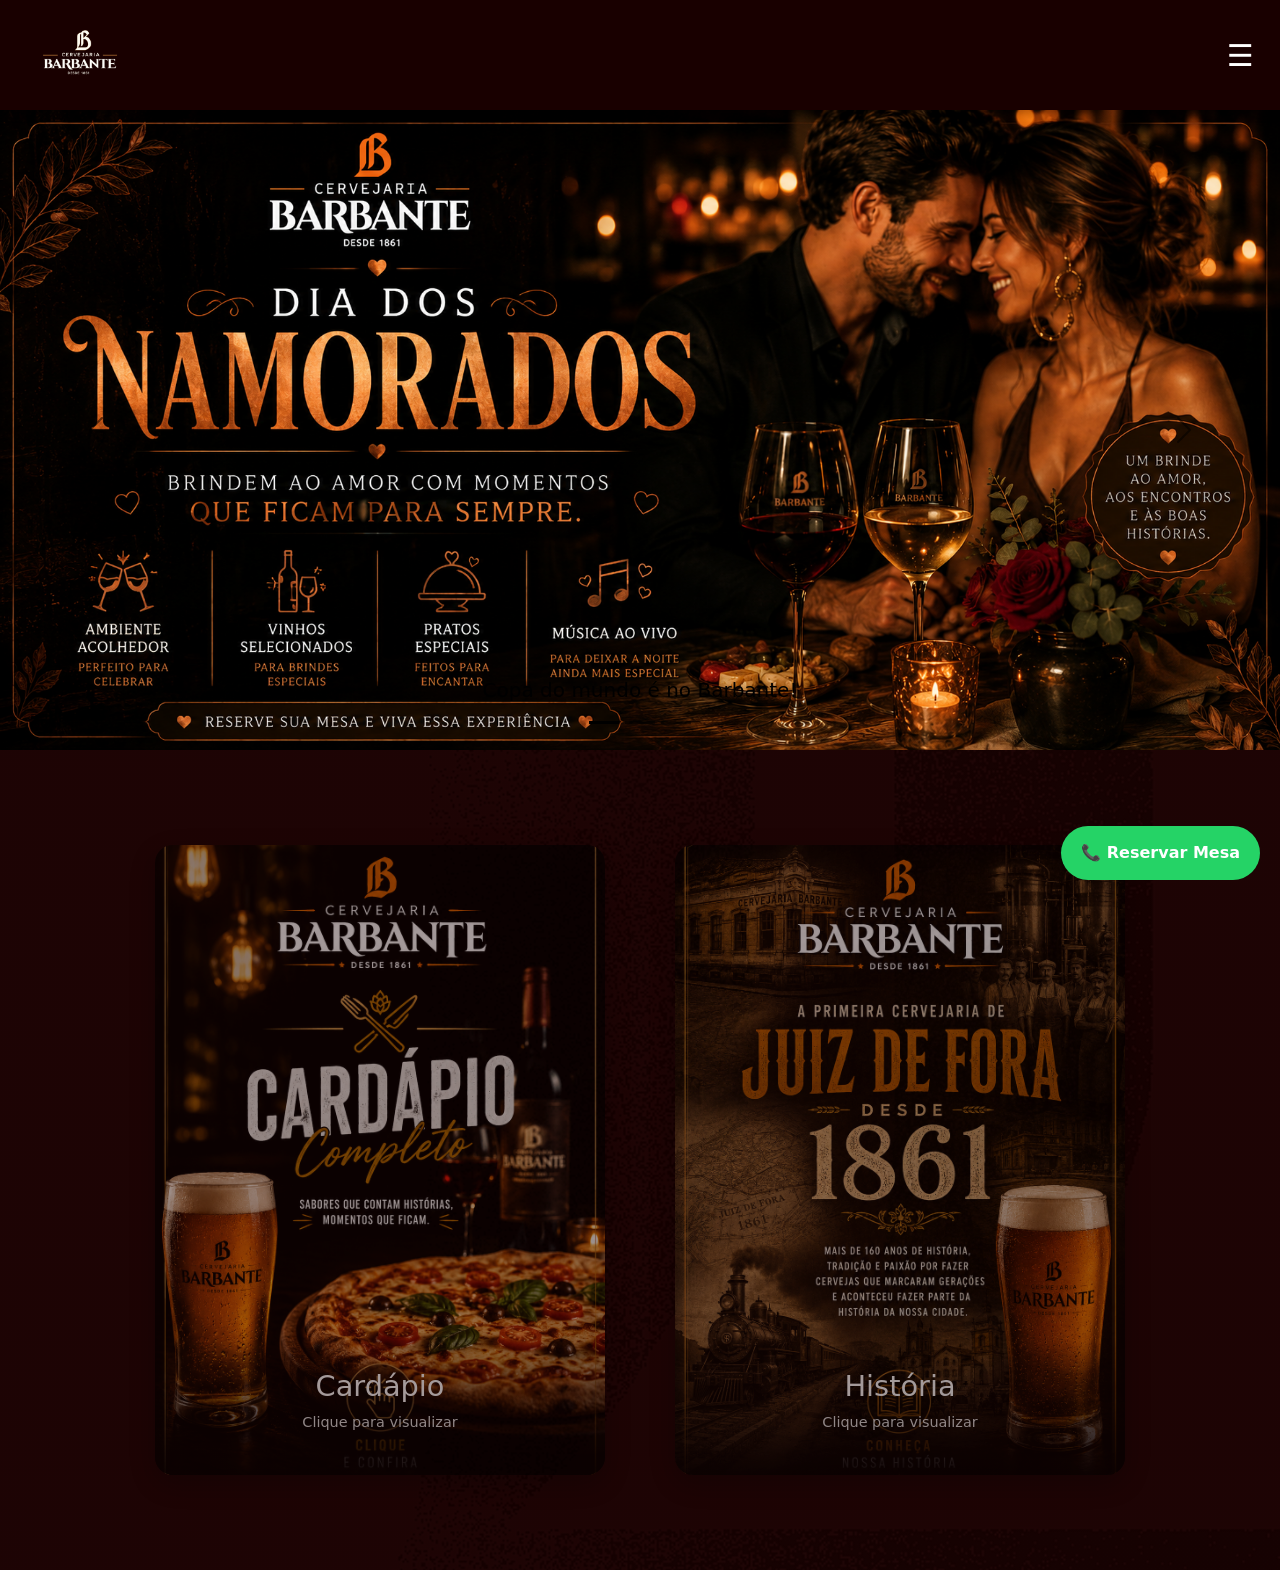
==== index.html @ 624d0248 "adição de card historia e centralização colocado lado a lado com outro card" ====
<!DOCTYPE html>
<html lang="pt-br">
<head>
    <meta charset="UTF-8">
    <meta name="viewport" content="width=device-width, initial-scale=1.0">
    <link rel="stylesheet" href="style.css">
    <link rel="icon" type="image/png" href="imagens/iconeBarbante.png">

 <link href="https://cdn.jsdelivr.net/npm/bootstrap@5.3.8/dist/css/bootstrap.min.css" rel="stylesheet" integrity="sha384-sRIl4kxILFvY47J16cr9ZwB07vP4J8+LH7qKQnuqkuIAvNWLzeN8tE5YBujZqJLB" crossorigin="anonymous">

    <title>Cervejaria Barbante</title>
</head>
<body>

 
    
<header>
    <nav class="navbar-barbante">
        <img src="imagens/logo-branca-barbante.png" alt="Barbante" class="logo">

        <button class="menu-btn" id="menuBtn">
            ☰
        </button>

        <ul class="nav-links" id="navLinks">
            <li><a href="#home">Home</a></li>
            <li><a href="cardapio.html">Cardápio</a></li>
            <li><a href="#eventos">Eventos</a></li>
            <li><a href="#rodizio">Rodízio</a></li>
            <li><a href="#localizacao">Localização</a></li>
        </ul>
    </nav>
</header>



            <a href="https://wa.me/5532988763099" class="whatsapp">📞 Reservar Mesa </a>


<div id="carouselExampleDark" class="carousel carousel-dark slide">
  <div class="carousel-indicators">
    <button type="button" data-bs-target="#carouselExampleDark" data-bs-slide-to="0" class="active" aria-current="true" aria-label="Slide 1"></button>
    <button type="button" data-bs-target="#carouselExampleDark" data-bs-slide-to="1" aria-label="Slide 2"></button>
    <button type="button" data-bs-target="#carouselExampleDark" data-bs-slide-to="2" aria-label="Slide 3"></button>
  </div>
  <div class="carousel-inner">
    <div class="carousel-item active" data-bs-interval="10000">
      <img src="imagensEventos/carrosel-diadosnamorados.png" class="d-block w-100" alt="...">
      <div class="carousel-caption d-none d-md-block">
        <h5>Copa do mundo é no Barbante!</h5>
        
      </div>
    </div>
    <div class="carousel-item" data-bs-interval="2000">
      <img src="imagensEventos/carrosel-copadomundo.png" class="d-block w-100" alt="...">
      <div class="carousel-caption d-none d-md-block">

      </div>
    </div>
    <div class="carousel-item">
      <img src="imagensEventos/carrosel-geral.png" class="d-block w-100" alt="...">
      <div class="carousel-caption d-none d-md-block">
        
        
      </div>
    </div>
  </div>
  <button class="carousel-control-prev" type="button" data-bs-target="#carouselExampleDark" data-bs-slide="prev">
    <span class="carousel-control-prev-icon" aria-hidden="true"></span>
    <span class="visually-hidden">Previous</span>
  </button>
  <button class="carousel-control-next" type="button" data-bs-target="#carouselExampleDark" data-bs-slide="next">
    <span class="carousel-control-next-icon" aria-hidden="true"></span>
    <span class="visually-hidden">Next</span>
  </button>
</div>




<div class="cards">

<a href="cardapio.html" class="card-cardapio">
    <img src="imagens/cardapio-capa.png" alt="Cardápio Barbante">

    <div class="overlay-cardapio">
        <h2>Cardápio</h2>
        <p>Clique para visualizar</p>
    </div>
</a>

<a href="historia.html" class="card-cardapio">
    <img src="imagens/historia-capa.png" alt="Cardápio Barbante">

    <div class="overlay-cardapio">
        <h2>História</h2>
        <p>Clique para visualizar</p>
    </div>
</a>


</div>













<script src="https://cdn.jsdelivr.net/npm/bootstrap@5.3.8/dist/js/bootstrap.bundle.min.js" integrity="sha384-FKyoEForCGlyvwx9Hj09JcYn3nv7wiPVlz7YYwJrWVcXK/BmnVDxM+D2scQbITxI" crossorigin="anonymous"></script>

<script src="script.js"></script>


</body>
</html>
---- style.css ----
body {
    margin:0;
    padding:0;
   
    color: rgb(255, 255, 255);



    background:
        linear-gradient(
            rgba(0,0,0,0.7),
            rgba(0,0,0,0.7)
        ),
        url("imagens/background-barbante.png");

    background-size: cover;
    background-position: center;
    background-repeat: no-repeat;
    min-height: 100vh;

}

#logo-barbante {
    size: 1px;
}

h1{text-align: center;
}





.navbar-barbante{
    background:rgba(26,0,0,.95);
    backdrop-filter:blur(8px);
    display:flex;
    justify-content:space-between;
    align-items:center;
    padding:15px 20px;
    position:sticky;
    top:0;
    z-index:9999;
    box-shadow:0 2px 10px rgba(0,0,0,.3);
}

.logo{
    width:120px;
    transition:.3s;
}

.logo:hover{
    transform:scale(1.05);
}

.menu-btn{
    background:none;
    border:none;
    color:white;
    font-size:30px;
    cursor:pointer;

    transition:.3s;
}

.menu-btn:hover{
    color:#ffb347;
    transform:scale(1.1);
}

.nav-links{
    display:none;
    flex-direction:column;

    position:absolute;
    top:100%;
    right:0;

    width:250px;

    background:rgba(0, 0, 0, 0.85);
    backdrop-filter: blur(10px);

    list-style:none;
    margin:0;
    padding:0;

    border-radius:0 0 0 15px;

    box-shadow:
        0 10px 30px rgba(0,0,0,.5);

    z-index:9999;
}
.nav-links.active{
    display:flex;
}

.nav-links a{
    display:block;

    color:white;
    text-decoration:none;

    padding:18px 25px;

    border-bottom:1px solid rgba(255,255,255,.1);

    transition:all .3s ease;
}

.nav-links a:hover{
    background:rgba(255,255,255,.08);

    padding-left:35px;

    color:#ffb347;
}


.whatsapp{
    position:fixed;
    bottom:20px;
    right:20px;
    background:#25D366;
    color:white;
    padding:15px 20px;
    border-radius:50px;
    text-decoration:none;
    font-weight:bold;
    z-index:999;
}















.cards{
    display:flex;
    justify-content:center;
    gap:20px;

    max-width:1200px;
    margin:40px auto;
    padding:20px;

    flex-wrap:wrap;
}

.card-cardapio{
    position:relative;

    width:500px;
    height:700px;

    overflow:hidden;
    border-radius:20px;

    text-decoration:none;

    box-shadow:0 10px 30px rgba(0,0,0,.4);

    transition:.4s ease;
}

.card-cardapio img{
    width:100%;
    height:100%;
    object-fit:cover;
    display:block;

    transition:.4s ease;
}

.card-cardapio:hover{
    transform:scale(1.03);
}

.card-cardapio:hover img{
    transform:scale(1.08);
}

.overlay-cardapio{
    position:absolute;
    left:0;
    right:0;
    bottom:0;

    padding:30px;

    background:linear-gradient(
        transparent,
        rgba(0,0,0,.95)
    );

    text-align:center;
}

.overlay-cardapio h2{
    color:#fff;
    margin:0;
}

.overlay-cardapio p{
    color:#ddd;
    margin-top:10px;
}

@media (max-width:768px){

    .cards{
        display:flex;
        flex-direction:row;
        justify-content:center;
        gap:10px;

        padding:10px;
    }

    .card-cardapio{
        width:45vw;
        height:65vw;

        max-width:none;
    }

    .overlay-cardapio h2{
        font-size:1.2rem;
    }

    .overlay-cardapio p{
        font-size:.8rem;
    }
}
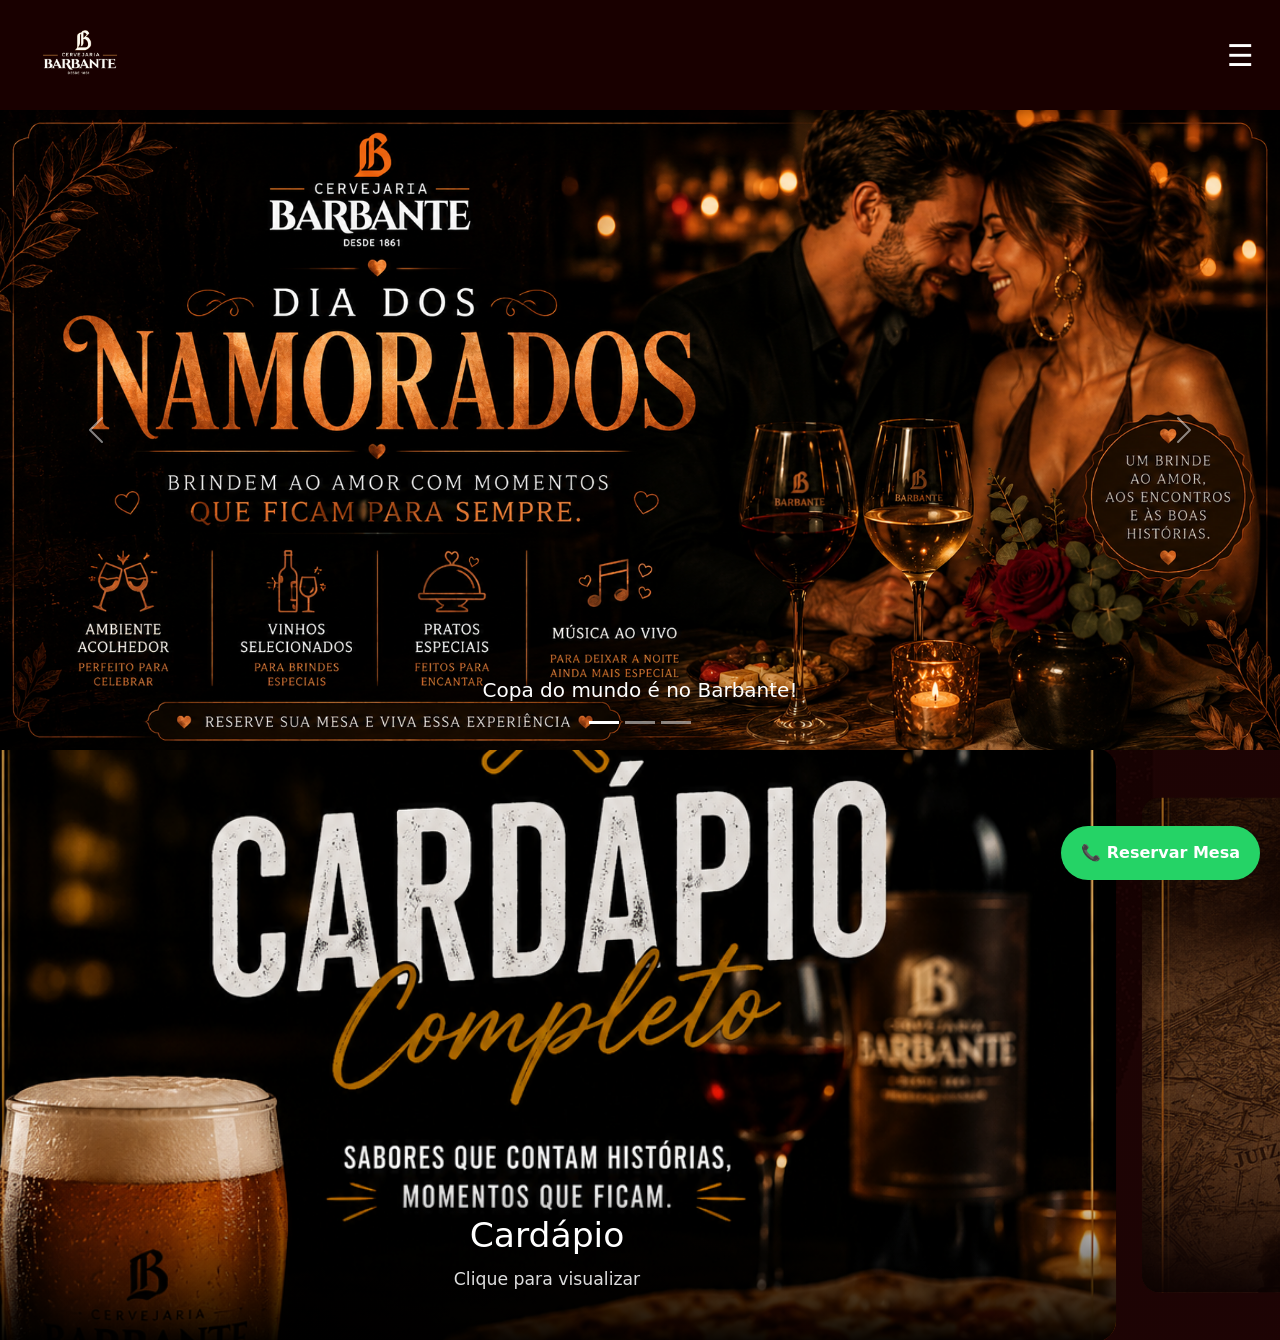
==== commit 136970bc: "atualização" ====
--- a/index.html
+++ b/index.html
@@ -37,21 +37,24 @@
             <a href="https://wa.me/5532988763099" class="whatsapp">📞 Reservar Mesa </a>
 
 
-<div id="carouselExampleDark" class="carousel carousel-dark slide">
+<div id="carouselExampleDark"
+     class="carousel slide"
+     data-bs-ride="carousel"
+     data-bs-interval="1800">
   <div class="carousel-indicators">
     <button type="button" data-bs-target="#carouselExampleDark" data-bs-slide-to="0" class="active" aria-current="true" aria-label="Slide 1"></button>
     <button type="button" data-bs-target="#carouselExampleDark" data-bs-slide-to="1" aria-label="Slide 2"></button>
     <button type="button" data-bs-target="#carouselExampleDark" data-bs-slide-to="2" aria-label="Slide 3"></button>
   </div>
   <div class="carousel-inner">
-    <div class="carousel-item active" data-bs-interval="10000">
+    <div class="carousel-item active" >
       <img src="imagensEventos/carrosel-diadosnamorados.png" class="d-block w-100" alt="...">
       <div class="carousel-caption d-none d-md-block">
         <h5>Copa do mundo é no Barbante!</h5>
         
       </div>
     </div>
-    <div class="carousel-item" data-bs-interval="2000">
+    <div class="carousel-item" >
       <img src="imagensEventos/carrosel-copadomundo.png" class="d-block w-100" alt="...">
       <div class="carousel-caption d-none d-md-block">
 
@@ -118,5 +121,26 @@
 <script src="script.js"></script>
 
 
+
+
+<script>
+
+
+const carouselElement = document.getElementById('carouselExampleDark');
+
+const carousel = new bootstrap.Carousel(carouselElement, {
+    interval: 1800,
+    ride: 'carousel',
+    touch: true,
+    wrap: true
+});
+
+carouselElement.addEventListener('click', () => {
+    carousel.pause();
+});
+
+
+
+</script>
 </body>
 </html>
--- a/style.css
+++ b/style.css
@@ -144,42 +144,47 @@
 
 
 
-
 .cards{
     display:flex;
-    justify-content:center;
-    gap:20px;
-
-    max-width:1200px;
-    margin:40px auto;
+    gap:15px;
+
+    overflow-x:auto;
+    overflow-y:hidden;
+
     padding:20px;
 
-    flex-wrap:wrap;
+    scroll-snap-type:x mandatory;
+    scroll-behavior:smooth;
+
+    -webkit-overflow-scrolling:touch;
+
+    scrollbar-width:none;
+}
+
+.cards::-webkit-scrollbar{
+    display:none;
 }
 
 .card-cardapio{
+    flex:0 0 85%;
+
+    height:550px;
+
+    border-radius:20px;
+
+    overflow:hidden;
+
     position:relative;
 
-    width:500px;
-    height:700px;
-
-    overflow:hidden;
-    border-radius:20px;
-
-    text-decoration:none;
-
-    box-shadow:0 10px 30px rgba(0,0,0,.4);
-
-    transition:.4s ease;
+    scroll-snap-align:center;
+
+    transition:transform .4s ease;
 }
 
 .card-cardapio img{
     width:100%;
     height:100%;
     object-fit:cover;
-    display:block;
-
-    transition:.4s ease;
 }
 
 .card-cardapio:hover{
@@ -220,25 +225,26 @@
 
     .cards{
         display:flex;
-        flex-direction:row;
-        justify-content:center;
-        gap:10px;
-
-        padding:10px;
+        flex-wrap:nowrap;
+
+        overflow-x:auto;
+        overflow-y:hidden;
+
+        gap:15px;
+
+        padding:20px;
+
+        scroll-snap-type:x mandatory;
     }
 
     .card-cardapio{
-        width:45vw;
-        height:65vw;
-
-        max-width:none;
+        flex:0 0 80vw;
+        height:70vh;
+
+        scroll-snap-align:center;
     }
 
-    .overlay-cardapio h2{
-        font-size:1.2rem;
-    }
-
-    .overlay-cardapio p{
-        font-size:.8rem;
+    .cards::-webkit-scrollbar{
+        display:none;
     }
 }
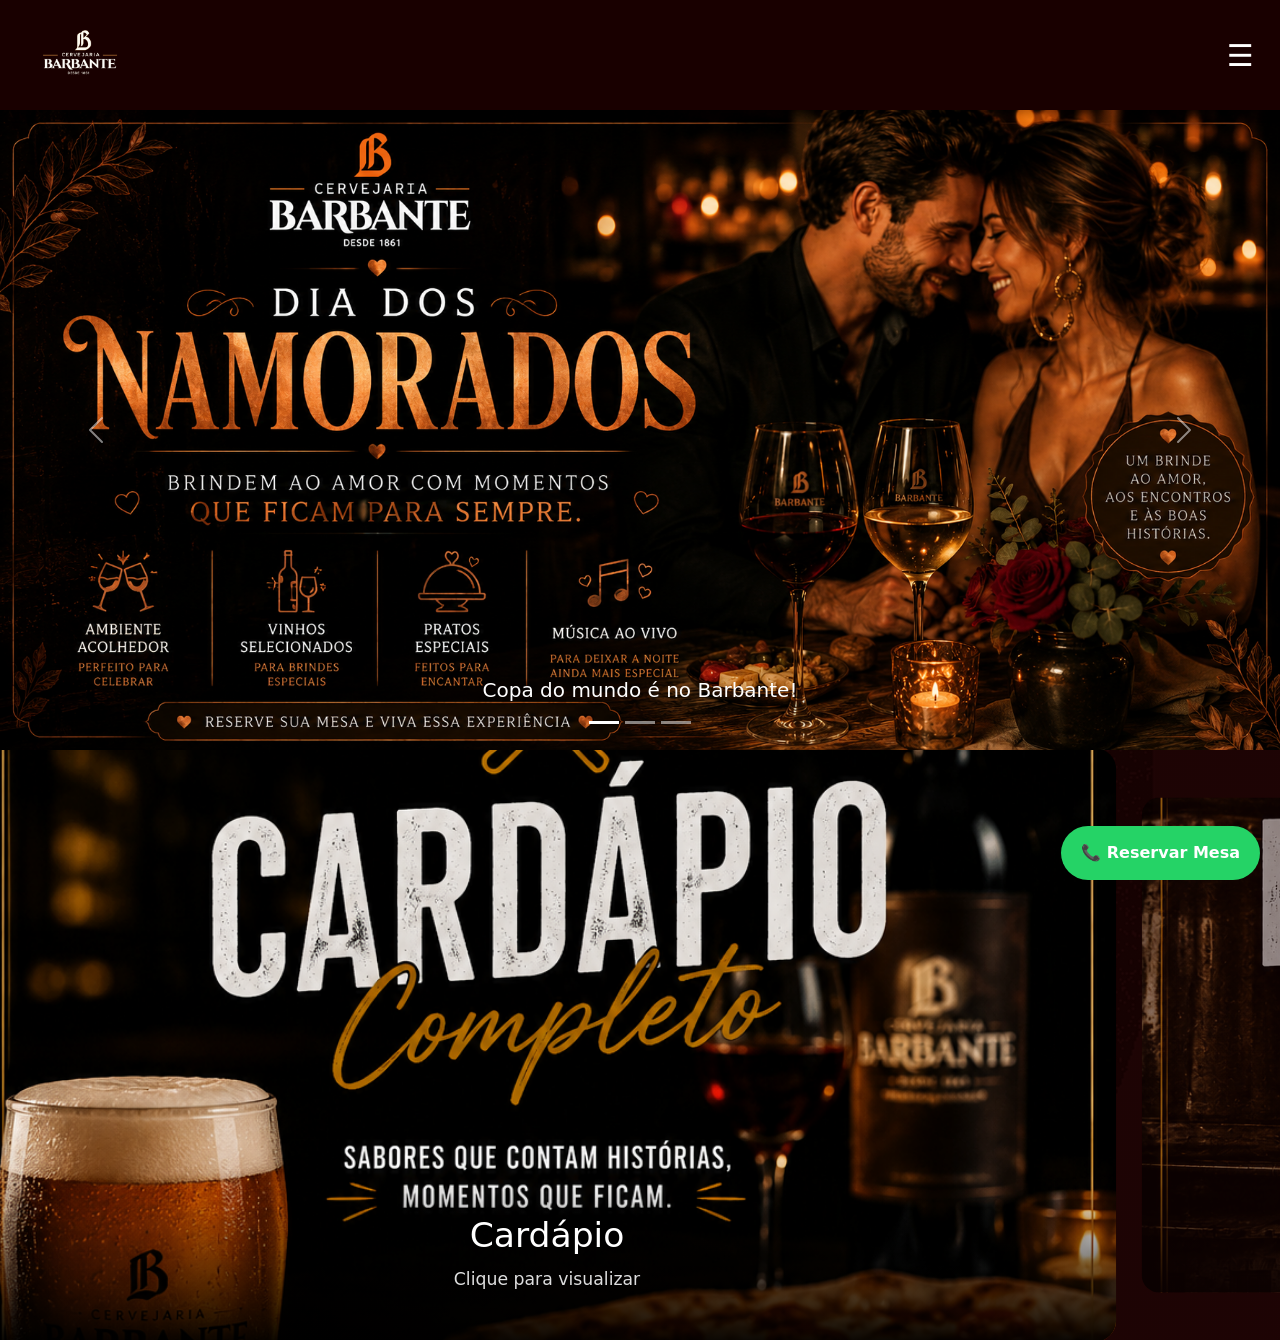
==== commit 811d9866: "alteração no card hitoria" ====
--- a/index.html
+++ b/index.html
@@ -24,17 +24,17 @@
 
         <ul class="nav-links" id="navLinks">
             <li><a href="#home">Home</a></li>
-            <li><a href="cardapio.html">Cardápio</a></li>
-            <li><a href="#eventos">Eventos</a></li>
-            <li><a href="#rodizio">Rodízio</a></li>
-            <li><a href="#localizacao">Localização</a></li>
+            <li><a href="novo-cardapio.html">Cardápio</a></li>
+            <!--<li><a href="#eventos">Eventos</a></li>-->
+            <!--<li><a href="#rodizio">Rodízio</a></li>-->
+            
         </ul>
     </nav>
 </header>
 
 
 
-            <a href="https://wa.me/5532988763099" class="whatsapp">📞 Reservar Mesa </a>
+<a href="https://wa.me/5532988763099" class="whatsapp">📞 Reservar Mesa </a>
 
 
 <div id="carouselExampleDark"
@@ -93,7 +93,7 @@
 </a>
 
 <a href="historia.html" class="card-cardapio">
-    <img src="imagens/historia-capa.png" alt="Cardápio Barbante">
+    <img src="imagens/capa-historia-2.png" alt="Cardápio Barbante">
 
     <div class="overlay-cardapio">
         <h2>História</h2>
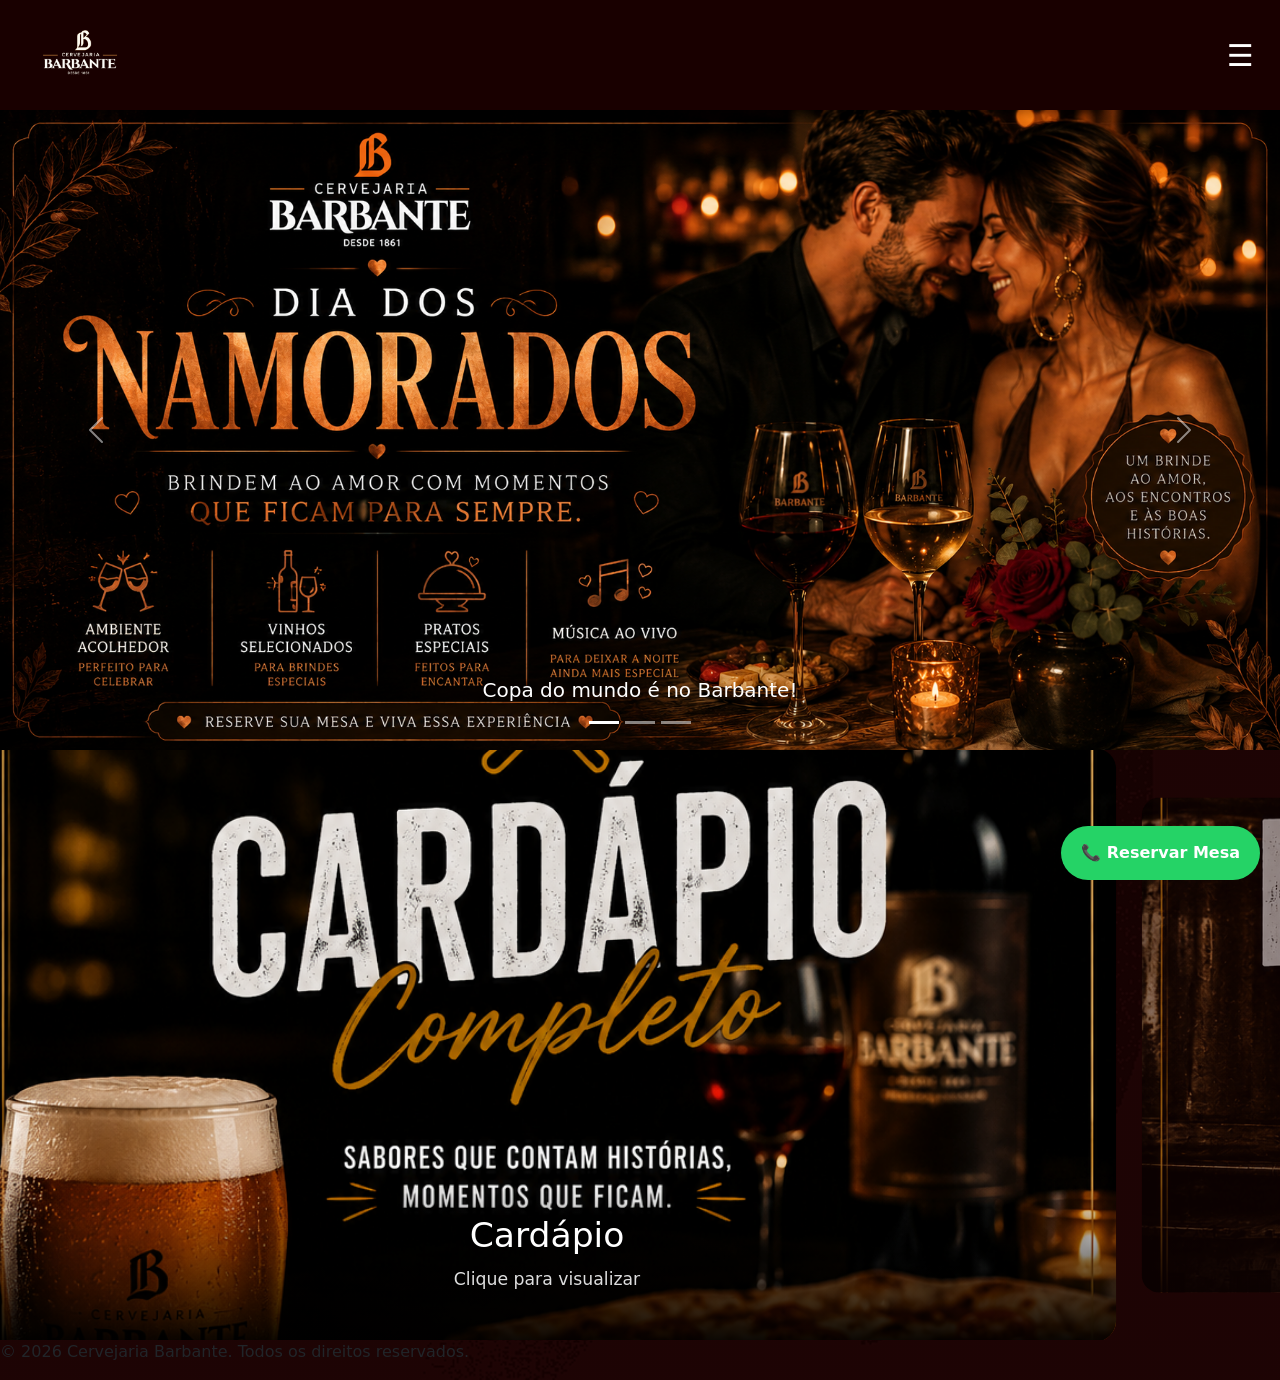
==== commit c4bbfed2: "adição de todos os produtos reais do cardápio ficando faltando apenas a carta de vinhos e integração" ====
--- a/index.html
+++ b/index.html
@@ -23,7 +23,7 @@
         </button>
 
         <ul class="nav-links" id="navLinks">
-            <li><a href="#home">Home</a></li>
+            <li><a href="historia.html">História</a></li>
             <li><a href="novo-cardapio.html">Cardápio</a></li>
             <!--<li><a href="#eventos">Eventos</a></li>-->
             <!--<li><a href="#rodizio">Rodízio</a></li>-->
@@ -104,10 +104,13 @@
 
 </div>
 
+<div>
+<footer>
+<p>© 2026 Cervejaria Barbante. Todos os direitos reservados.</p>
 
+</footer>
 
-
-
+</div>
 
 
 
